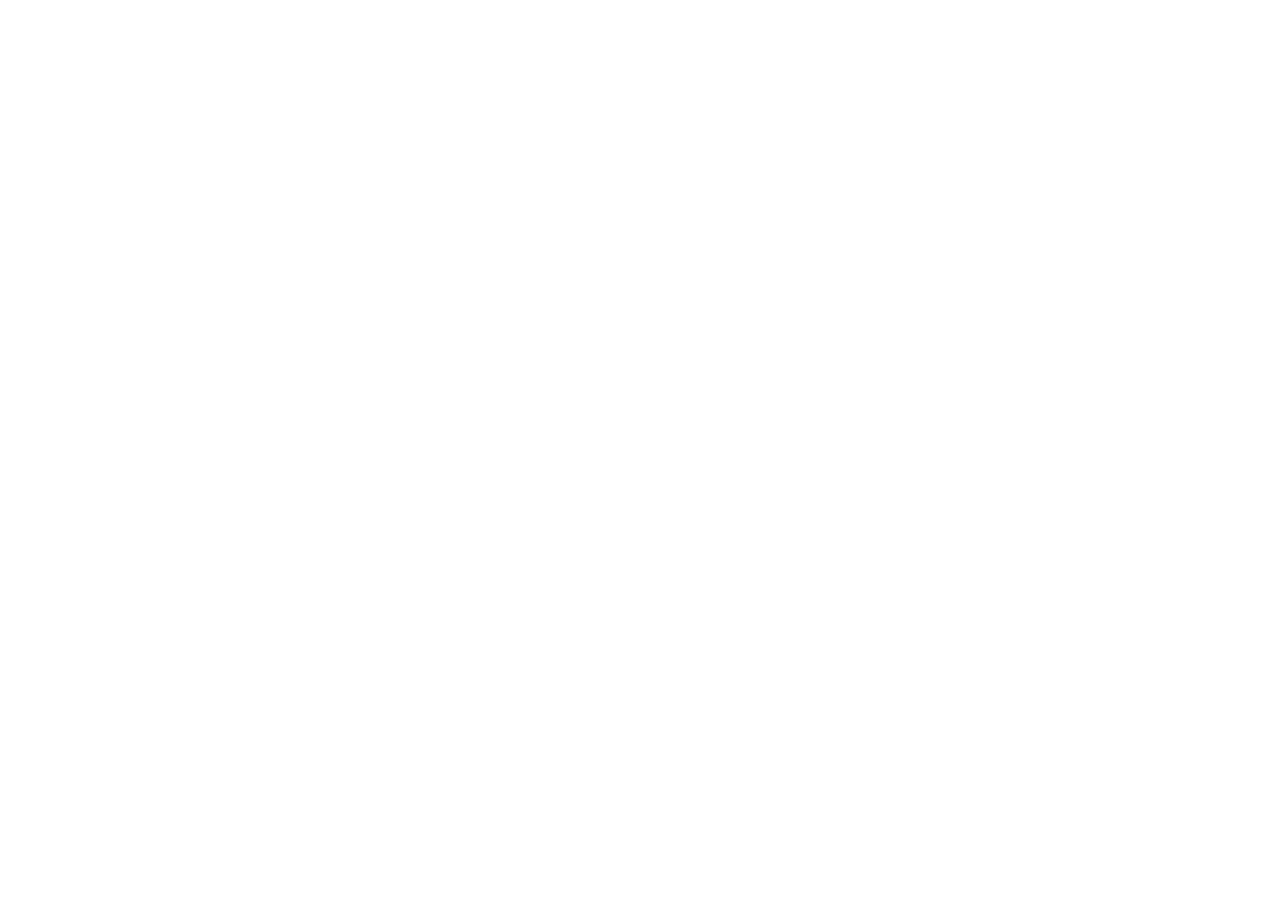
==== app/src/main/assets/datahazards.html @ 20eb8fde "clean up" ====
<!DOCTYPE html>
<html>

<head>
    <link rel="stylesheet" href="stylesheet.css">
    <script src="jquery-2.1.3.js"></script>
    <script src="pipeline.js"></script>
    <script>       
       $(document).ready(function (){
       });
    </script>
</head>

<body>


</body>

</html>
---- app/src/main/assets/stylesheet.css ----
.InstFetchImg {
    width:75px;
    height:124px;
}

.Reg1Img {
    width:75px;
    height:124px;
}

.ALUImg {
    width:75px;
    height:124px;
}

.DMImg {
    width:75px;
    height:124px;
}

.Reg2Img {
    width:75px;
    height:124px;
}

.highlight {
    border: 3px solid yellow;
}

.hazard {
    border: 3px solid red;
}

.code{
    font-family: 'droid', sans-serif;
}

.pipelineLabel{
}
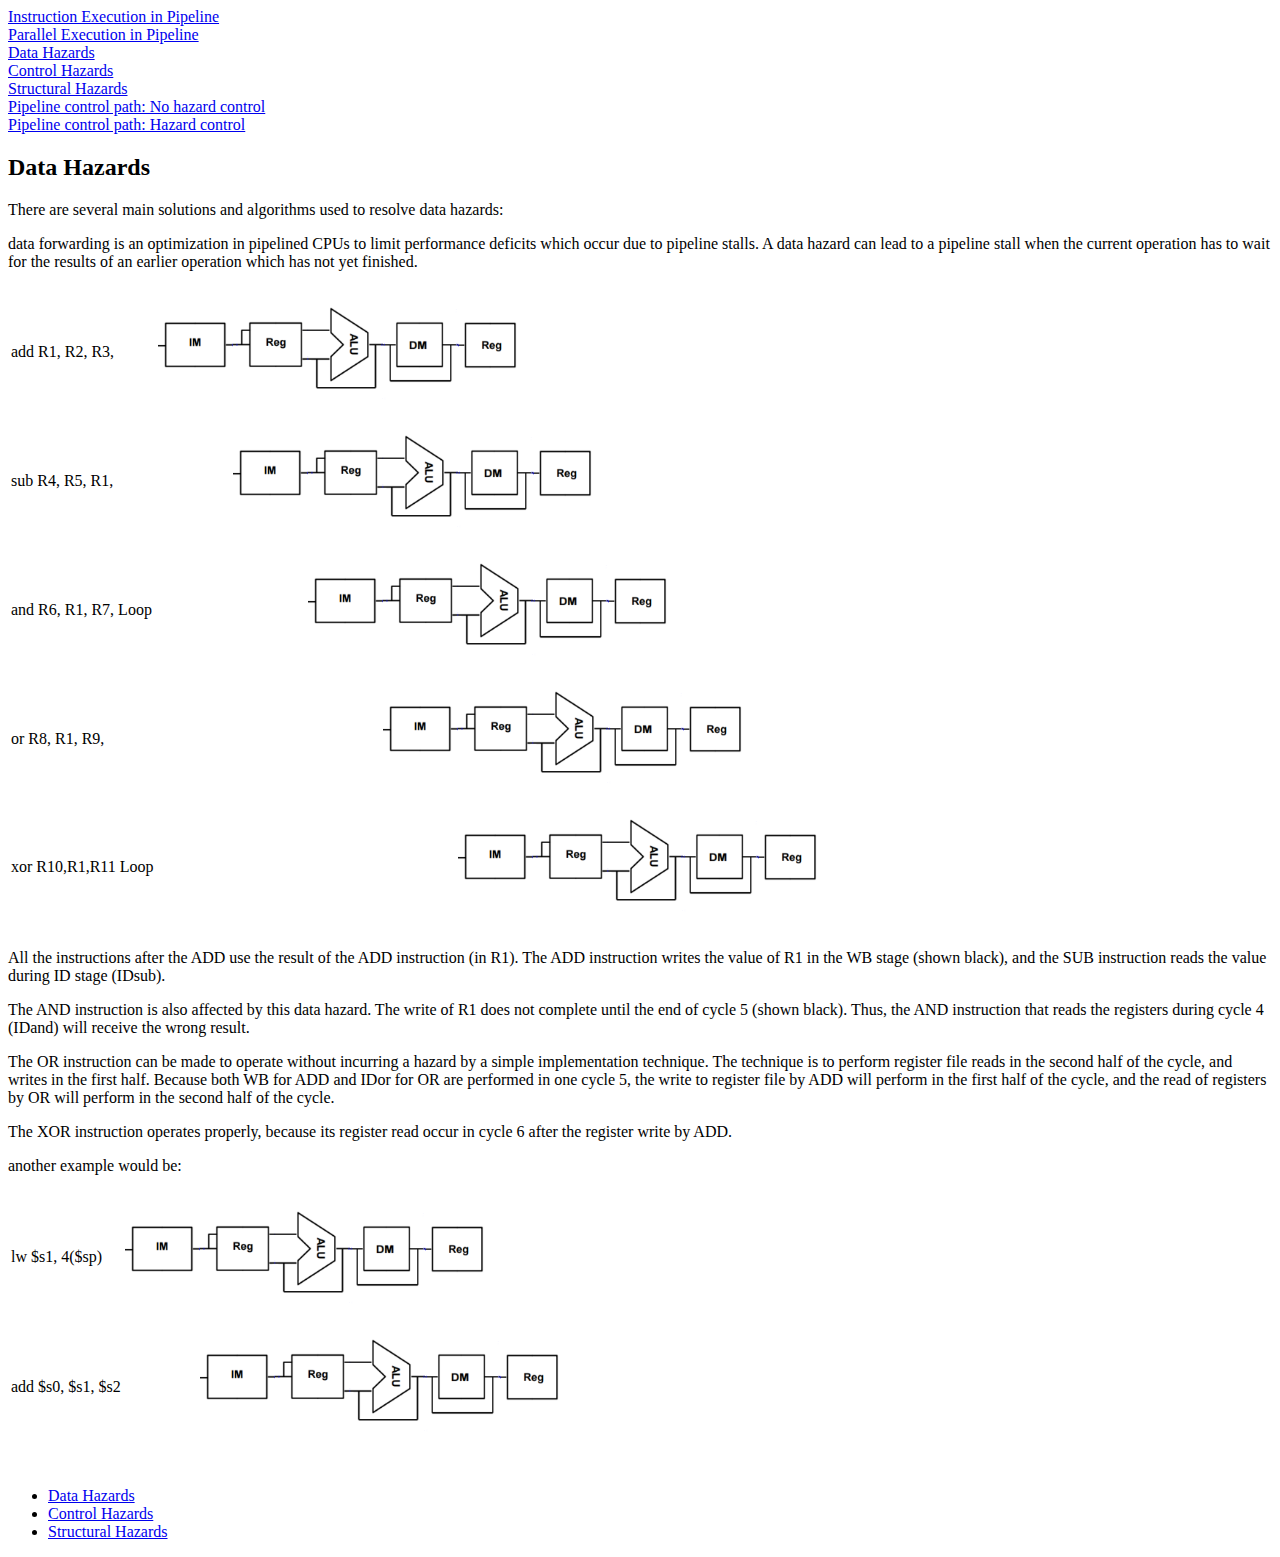
==== commit d937d867: "Added navigation to hazards and made animations work." ====
--- a/app/src/main/assets/datahazards.html
+++ b/app/src/main/assets/datahazards.html
@@ -7,13 +7,60 @@
     <script src="pipeline.js"></script>
     <script>       
        $(document).ready(function (){
+            makePipeline("pipeline", 5);
+            makePipeline("pipeline2", 2);
        });
     </script>
 </head>
 
 <body>
 
+<a href = "Pipelining.html#startText">Instruction Execution in Pipeline</a><br>
+<a href = "Pipelining2.html#startText">Parallel Execution in Pipeline</a><br>
+<a href = "datahazards.html#startText">Data Hazards</a><br>
+<a href = "controlhazards.html#startText">Control Hazards</a><br>
+<a href = "structuralhazards.html#startText">Structural Hazards</a><br>
+<a href = "MIPSControlPath.html#startText">Pipeline control path: No hazard control</a><br>
+<a href = "MIPSControlPath_hazards.html#startText">Pipeline control path: Hazard control</a><br>
+<h2 id = "startText">Data Hazards</h1>
+    <p>There are several main solutions and algorithms used to resolve data hazards:
+    </p>
+<p>data forwarding is an optimization in pipelined CPUs to limit performance deficits which occur due to pipeline stalls. A data hazard can lead to a pipeline stall when the current operation has to wait for the results of an earlier operation which has not yet finished.
+</p>
+
+<table><tr><td>add R1, R2, R3, </td><td rowspan = "5">
+    <table id = "pipeline" cellspacing = "0" cellpadding = "0" onclick = "movePipeline('pipeline', 4, 0, 4, 3)"></table>
+</td></tr>
+    <tr><td>sub R4, R5, R1,</td></tr>
+    <tr><td>and R6, R1, R7, Loop</td></tr>
+    <tr><td>or R8, R1, R9,</td></tr>
+    <tr><td>xor R10,R1,R11 Loop</td></tr>
+    </table>
+<p>
+    All the instructions after the ADD use the result of the ADD instruction (in R1). The ADD instruction writes the value of R1 in the WB stage (shown black), and the SUB instruction reads the value during ID stage (IDsub).
+</p>
+
+    <p>The AND instruction is also affected by this data hazard. The write of R1 does not complete until the end of cycle 5 (shown black). Thus, the AND instruction that reads the registers during cycle 4 (IDand) will receive the wrong result.</p>
+
+    <p>The OR instruction can be made to operate without incurring a hazard by a simple implementation technique. The technique is to perform register file reads in the second half of the cycle, and writes in the first half. Because both WB  for ADD and IDor for OR are performed in one cycle 5, the write to register file by ADD will perform in the first half of the cycle, and the read of registers by OR will perform in the second half of the cycle.</p>
+
+    <p>The XOR instruction operates properly, because its register read occur in cycle 6 after the register write by ADD.</p>
+
+    <p>another example would be:</p>
+
+    <table><tr><td>lw $s1, 4($sp) </td><td rowspan = "5">
+        <table id = "pipeline2" cellspacing = "0" cellpadding = "0" onclick = "movePipeline('pipeline2', 4, 0, 2, 1)"></table>
+    </td></tr>
+        <tr><td>add $s0, $s1, $s2</td></tr>
+
+    </table><br>
+
+    <ul>
+        <li><a href = "datahazards.html">Data Hazards</a></li>
+        <li><a href = "controlhazards.html">Control Hazards</a></li>
+        <li><a href = "structuralhazards.html">Structural Hazards</a></li>
+    </ul>
 
 </body>
 
-</html>+</html>
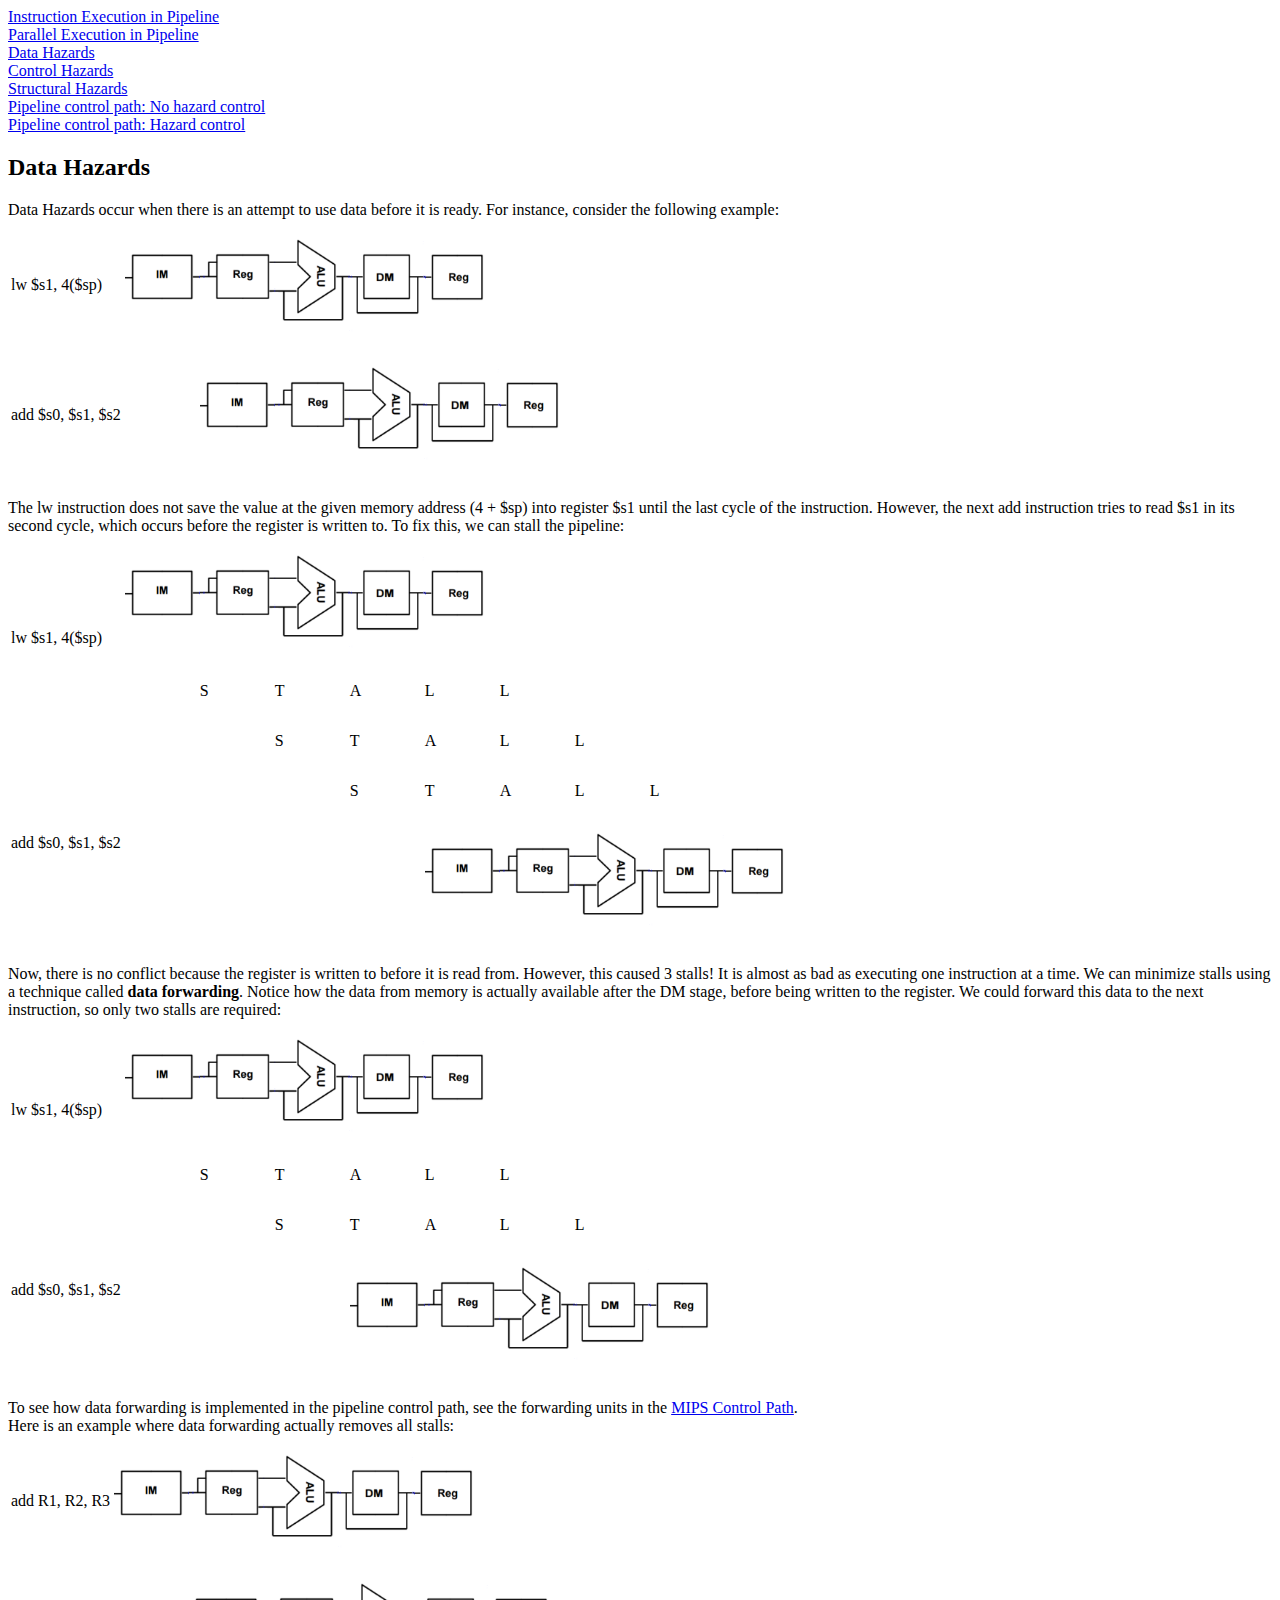
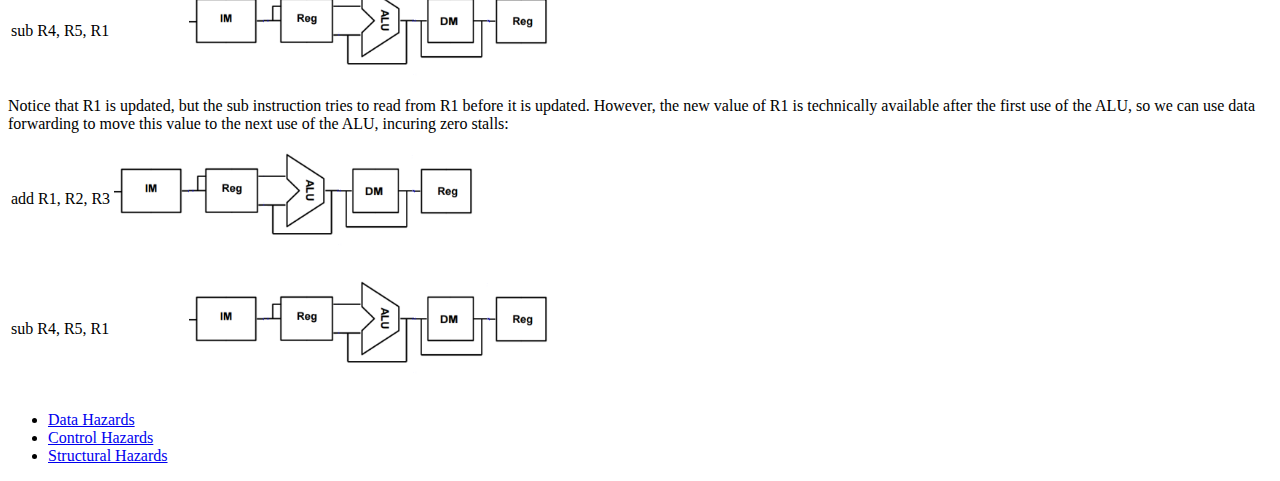
==== commit a0146c36: "Proofread data hazards." ====
--- a/app/src/main/assets/datahazards.html
+++ b/app/src/main/assets/datahazards.html
@@ -7,8 +7,11 @@
     <script src="pipeline.js"></script>
     <script>       
        $(document).ready(function (){
-            makePipeline("pipeline", 5);
+            makePipeline("pipeline", 2);
+            makePipeline("pipeline5", 2);
             makePipeline("pipeline2", 2);
+            makePipeline("pipeline3", 5, 1, 3);
+            makePipeline("pipeline4", 4, 1, 2);
        });
     </script>
 </head>
@@ -23,37 +26,44 @@
 <a href = "MIPSControlPath.html#startText">Pipeline control path: No hazard control</a><br>
 <a href = "MIPSControlPath_hazards.html#startText">Pipeline control path: Hazard control</a><br>
 <h2 id = "startText">Data Hazards</h1>
-    <p>There are several main solutions and algorithms used to resolve data hazards:
-    </p>
-<p>data forwarding is an optimization in pipelined CPUs to limit performance deficits which occur due to pipeline stalls. A data hazard can lead to a pipeline stall when the current operation has to wait for the results of an earlier operation which has not yet finished.
-</p>
-
-<table><tr><td>add R1, R2, R3, </td><td rowspan = "5">
-    <table id = "pipeline" cellspacing = "0" cellpadding = "0" onclick = "movePipeline('pipeline', 4, 0, 4, 3)"></table>
-</td></tr>
-    <tr><td>sub R4, R5, R1,</td></tr>
-    <tr><td>and R6, R1, R7, Loop</td></tr>
-    <tr><td>or R8, R1, R9,</td></tr>
-    <tr><td>xor R10,R1,R11 Loop</td></tr>
-    </table>
-<p>
-    All the instructions after the ADD use the result of the ADD instruction (in R1). The ADD instruction writes the value of R1 in the WB stage (shown black), and the SUB instruction reads the value during ID stage (IDsub).
-</p>
-
-    <p>The AND instruction is also affected by this data hazard. The write of R1 does not complete until the end of cycle 5 (shown black). Thus, the AND instruction that reads the registers during cycle 4 (IDand) will receive the wrong result.</p>
-
-    <p>The OR instruction can be made to operate without incurring a hazard by a simple implementation technique. The technique is to perform register file reads in the second half of the cycle, and writes in the first half. Because both WB  for ADD and IDor for OR are performed in one cycle 5, the write to register file by ADD will perform in the first half of the cycle, and the read of registers by OR will perform in the second half of the cycle.</p>
-
-    <p>The XOR instruction operates properly, because its register read occur in cycle 6 after the register write by ADD.</p>
-
-    <p>another example would be:</p>
-
-    <table><tr><td>lw $s1, 4($sp) </td><td rowspan = "5">
+Data Hazards occur when there is an attempt to use data before it is ready.  For instance, consider the following example:<br>
+<table><tr><td>lw $s1, 4($sp) </td><td rowspan = "5">
         <table id = "pipeline2" cellspacing = "0" cellpadding = "0" onclick = "movePipeline('pipeline2', 4, 0, 2, 1)"></table>
     </td></tr>
         <tr><td>add $s0, $s1, $s2</td></tr>
 
     </table><br>
+The lw instruction does not save the value at the given memory address (4 + $sp) into register $s1 until the last cycle of the instruction.  However, the next add instruction tries to read $s1 in its second cycle, which occurs before the register is written to.  To fix this, we can stall the pipeline:<br>
+<table><tr><td>lw $s1, 4($sp) </td><td rowspan = "5">
+        <table id = "pipeline3" cellspacing = "0" cellpadding = "0" onclick = "movePipeline('pipeline3', 4, 0, 5, 4)"></table>
+    </td></tr>
+        <tr><td>add $s0, $s1, $s2</td></tr>
+
+    </table><br>
+Now, there is no conflict because the register is written to before it is read from.  However, this caused 3 stalls!  It is almost as bad as executing one instruction at a time.  We can minimize stalls using a technique called <strong>data forwarding</strong>.  Notice how the data from memory is actually available after the DM stage, before being written to the register.  We could forward this data to the next instruction, so only two stalls are required:<br>
+<table><tr><td>lw $s1, 4($sp) </td><td rowspan = "5">
+        <table id = "pipeline4" cellspacing = "0" cellpadding = "0" onclick = "movePipeline('pipeline4', 3, 0, 4, 3)"></table>
+    </td></tr>
+        <tr><td>add $s0, $s1, $s2</td></tr>
+
+    </table><br>
+    To see how data forwarding is implemented in the pipeline control path, see the forwarding units in the <a href = "MIPSControlPath_hazards.html#startText"/>MIPS Control Path</a>.<br>
+    
+Here is an example where data forwarding actually removes all stalls:<br>
+
+<table><tr><td>add R1, R2, R3 </td><td rowspan = "5">
+    <table id = "pipeline" cellspacing = "0" cellpadding = "0" onclick = "movePipeline('pipeline', 4, 0, 2, 1)"></table>
+</td></tr>
+    <tr><td>sub R4, R5, R1</td></tr>
+    </table>
+
+Notice that R1 is updated, but the sub instruction tries to read from R1 before it is updated.  However, the new value of R1 is technically available after the first use of the ALU, so we can use data forwarding to move this value to the next use of the ALU, incuring zero stalls:<br>
+
+    <table><tr><td>add R1, R2, R3 </td><td rowspan = "5">
+    <table id = "pipeline5" cellspacing = "0" cellpadding = "0" onclick = "movePipeline('pipeline5', 2, 0, 3, 1)"></table>
+</td></tr>
+    <tr><td>sub R4, R5, R1</td></tr>
+    </table>
 
     <ul>
         <li><a href = "datahazards.html">Data Hazards</a></li>
